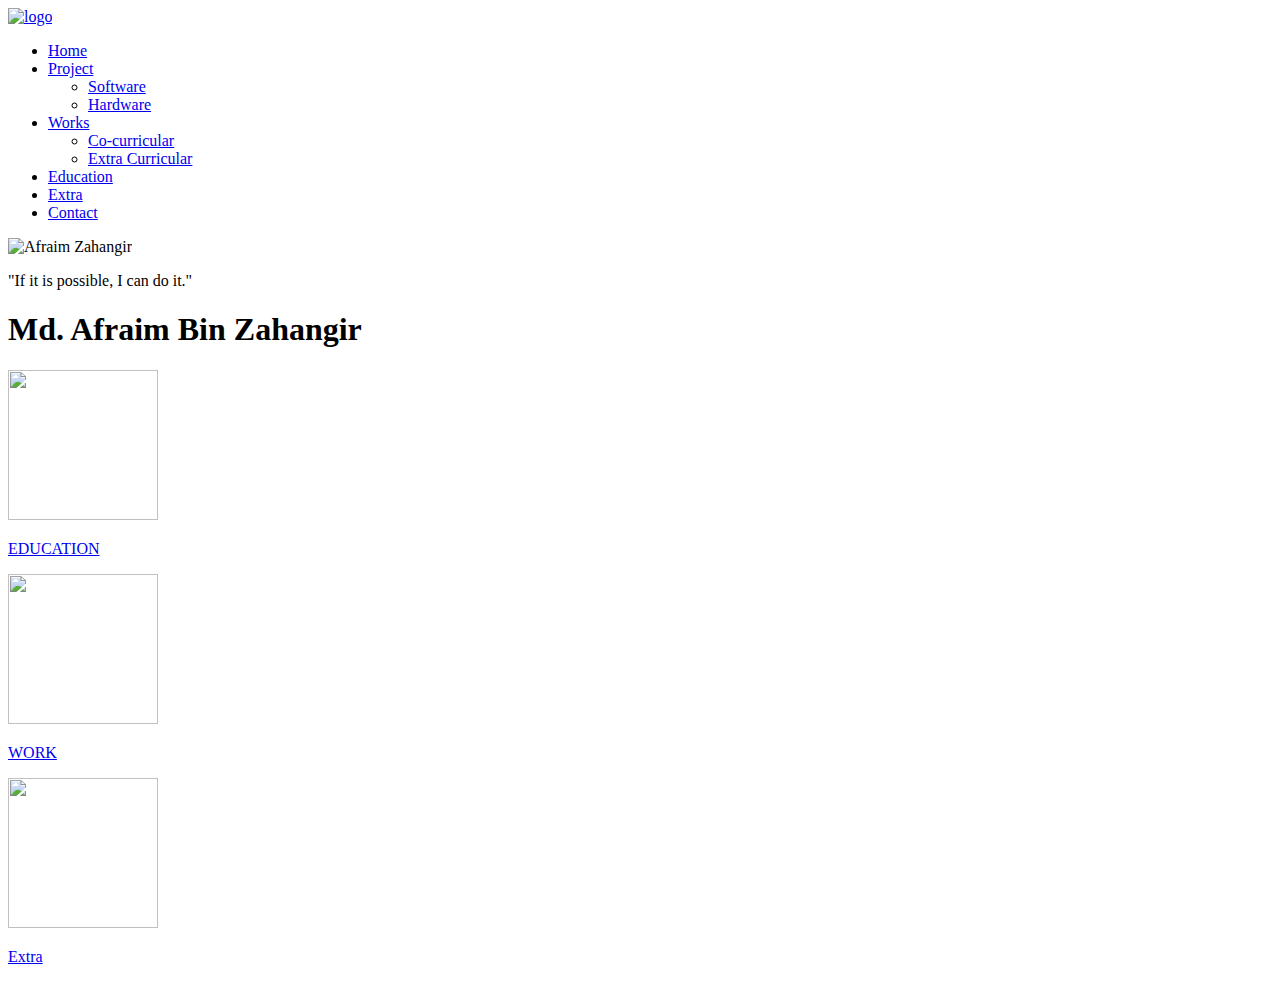
==== index.html @ 6c6911bf "Basic file of the Personal Website" ====
<!DOCTYPE html>
<html>
    <head>
        <meta charset="UTF-8">
    <meta http-equiv="X-UA-Compatible" content="IE=edge">
    <meta name="viewport" content="width=device-width, initial-scale=1.0">
        <meta name="viewport" content="width=device-width, initial-scale=1.0">
        <link rel="icon" href="images/logo.png" type="image/gif" sizes="16x16">
        
        <title>
            Md. Afraim Bin Zahangir
        </title>
        <link rel="stylesheet" href="css/style.css">
    </head>

    <body>
        <nav>
            <a class="logo" href="index.html" draggable="false"><img src="images/logo2.png" alt="logo" width="80" height="80" draggable="false"></a>
            <ul>
                <li class="mainlist"><a href="index.html" class="active" >Home</a></li>
                <li class="mainlist"><a href="htmls/project.html">Project</a>
                    <ul class="u1">
                        <li class="extra"><a class="extra1" href="#">Software</a></li>
                        <li class="extra"><a class="extra1" href="#">Hardware</a></li>
                    </ul>
                </li>
                <li class="mainlist">
                <a href="htmls/work.html">Works</a>
                    <ul class="u2">
                        <li class="extra"><a class="extra2" href="#">Co-curricular</a></li>
                        <li class="extra"><a class="extra2" href="#">Extra Curricular</a></li>
                    </ul>
                </li>
                <li class="mainlist"><a href="htmls/education.html">Education</a></li>
                <li class="mainlist"><a href="htmls/extra.html">Extra</a></li>
                <li class="mainlist"><a href="htmls/contact.html">Contact</a></li>
            </ul>
        </nav>



        <div class="image profile">
            <img src="images/afraim.png" width="350" alt="Afraim Zahangir" onContextMenu="return false;" draggable="false">
        </div>
        <div class="personal">
            <p>"If it is possible, I can do it."</p>
            <div class="info">
                <h1>Md. Afraim Bin Zahangir</h1>
            </div>
            <div class="card-view">
                <div class="card">
                    <a href="htmls/education.html" draggable="false">
                        <img src="images/edu.jpg" width="150" height="150" style="object-fit: cover;" onContextMenu="return false;" draggable="false">
                        <p class="catagory">EDUCATION</p>
                    </a>
                </div>
                <div class="card">
                    <a href="#" draggable="false">
                        <img src="images/work.jpeg" width="150" height="150" style="object-fit: cover;" onContextMenu="return false;" draggable="false">
                        <p class="catagory">WORK</p>
                    </a>
                </div>
                <div class="card">
                    <a href="#" draggable="false">
                        <img src="images/Extra.jpg" width="150" height="150" style="object-fit: cover;" onContextMenu="return false;" draggable="false">
                        <p class="catagory">Extra</p>
                    </a>
                </div> 
            </div>
        </div>

        

    </body>
</html>
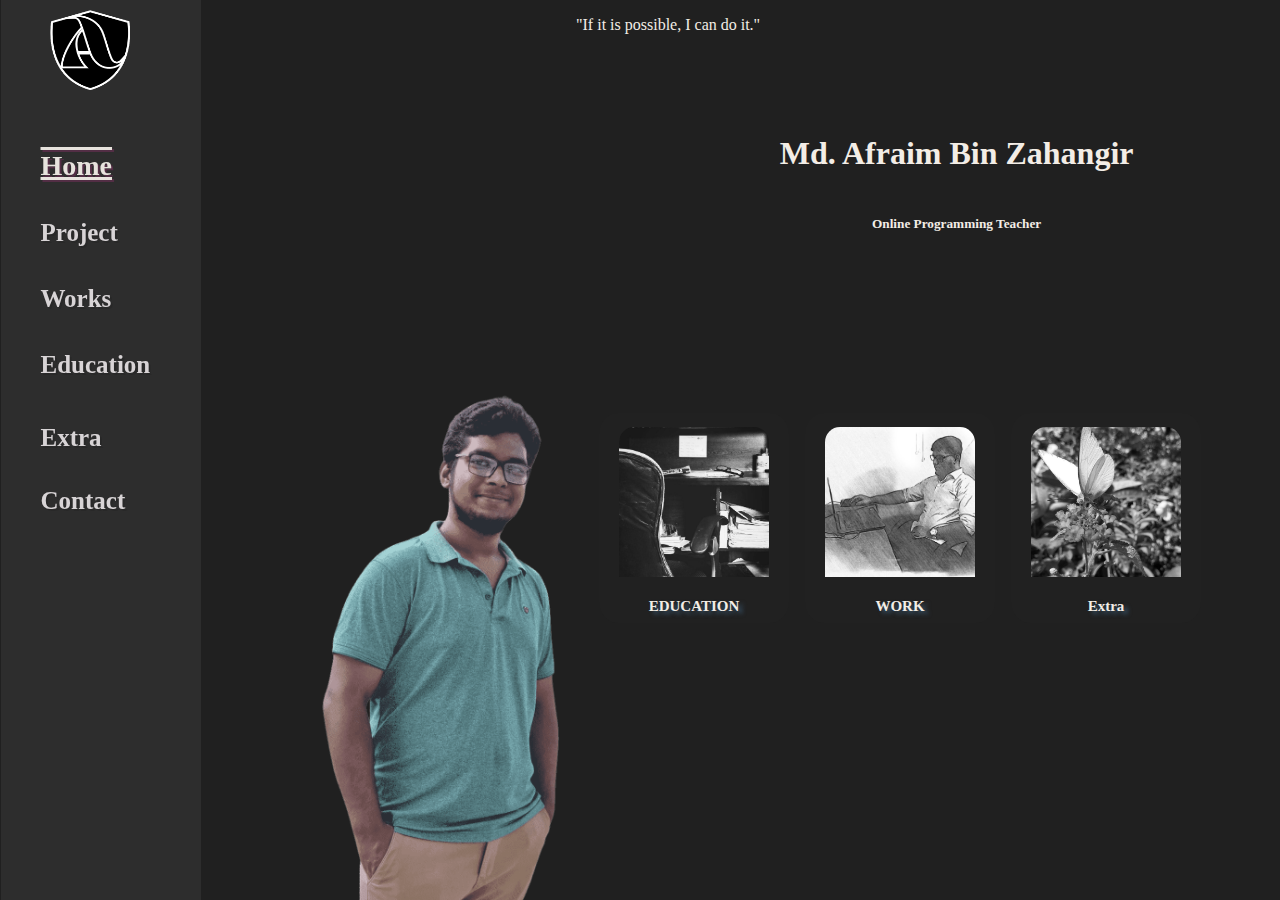
==== commit a1264677: "404 page" ====
--- a/index.html
+++ b/index.html
@@ -27,8 +27,8 @@
                 <li class="mainlist">
                 <a href="htmls/work.html">Works</a>
                     <ul class="u2">
-                        <li class="extra"><a class="extra2" href="#">Co-curricular</a></li>
-                        <li class="extra"><a class="extra2" href="#">Extra Curricular</a></li>
+                        <li class="extra"><a class="extra2" href="htmls/work.html#Cocurricular">Co-curricular</a></li>
+                        <li class="extra"><a class="extra2" href="htmls/work.html#ExtraCurricular">Extra Curricular</a></li>
                     </ul>
                 </li>
                 <li class="mainlist"><a href="htmls/education.html">Education</a></li>
@@ -43,9 +43,10 @@
             <img src="images/afraim.png" width="350" alt="Afraim Zahangir" onContextMenu="return false;" draggable="false">
         </div>
         <div class="personal">
-            <p>"If it is possible, I can do it."</p>
+            <p id="txt">"If it is possible, I can do it."</p>
             <div class="info">
                 <h1>Md. Afraim Bin Zahangir</h1>
+                <h5>Online Programming Teacher</h5>
             </div>
             <div class="card-view">
                 <div class="card">
@@ -55,7 +56,7 @@
                     </a>
                 </div>
                 <div class="card">
-                    <a href="#" draggable="false">
+                    <a href="htmls/work.html" draggable="false">
                         <img src="images/work.jpeg" width="150" height="150" style="object-fit: cover;" onContextMenu="return false;" draggable="false">
                         <p class="catagory">WORK</p>
                     </a>
--- a/css/style.css
+++ b/css/style.css
@@ -0,0 +1,384 @@
+body{
+    background-color: rgba(19, 19, 19, 0.945);
+    /* background-image: url(../images/background.gif); */
+    margin: 0px;
+    transition: 700ms ease-in-out;
+}
+.logo img{
+    position: fixed;
+    top: 10px;
+    left: 50px;
+    z-index: 1;
+}
+.logo{
+    text-decoration: none;
+}
+nav ul{
+    list-style-type: none;
+    width: 50px;
+    height: 100%;
+}
+.mainlist,a{
+    display: inline-block;
+    align-content: center;
+    padding: 5% 0% 25% 0%;
+    color: rgb(216, 212, 214);
+    font-weight: bolder;
+    font-size: 25px;
+    margin: 0;
+    text-decoration: none;
+    text-shadow: 2px 2px rgba(0, 0, 0, 0.103);
+}
+
+nav li .u1{
+    width: 250px;
+    visibility: hidden;
+    position: absolute;
+    top: 160px;
+    left: 15%;
+    padding-left: 0px;
+    margin-left: 0px;
+    z-index: -1;
+}
+nav li:hover .u1{
+    width: 250px;
+    height: min-content;
+    padding-left: 35px;
+    visibility: visible;
+    position: absolute;
+    top: 160px;
+    left: 42%;
+    z-index: -1;
+    display: flex;
+    flex-direction: column;
+    word-break: none;
+    transition: 800ms ease-in-out;
+    text-shadow: 2px 2px rgba(168, 49, 122, 0.308);
+}
+
+nav li .u2{
+    width: 250px;
+    visibility: hidden;
+    position: absolute;
+    top: 225px;
+    left: 15%;
+    z-index: -1;
+}
+nav li:hover .u2{
+    z-index: -1;
+    width: 250px;
+    height: min-content;
+    padding-left: 35px;
+    visibility: visible;
+    position: absolute;
+    top: 225px;
+    left: 42%;
+    display: flex;
+    flex-direction: column;
+    word-break: none;
+    transition: 800ms ease-in-out;
+    text-shadow: 2px 2px rgba(168, 49, 122, 0.308);
+}
+nav li ul a{
+    padding: 10%;
+    font-size: 20px;
+}
+nav li ul .extra1:hover{
+    font-size: 22px;
+}
+nav li ul .extra2:hover{
+    font-size: 22px;
+}
+.extra1,.extra{
+    background-color: transparent;
+}
+nav a:hover{
+    font-size: 30px;
+    display: inline-block;
+    color: rgb(231, 227, 221);
+    transition: 500ms ease-in-out;
+    text-shadow: 1px 1px rgba(168, 49, 122, 0.308);
+}
+.active{
+    display: inline-block;
+    color: rgb(231, 227, 221);
+    text-decoration: solid 3px overline underline;
+    transition: 500ms ease-in-out;
+    font-size: 28px;
+    text-shadow: 2px 2px rgba(168, 49, 122, 0.308);
+}
+nav{
+    position: fixed;
+    padding-top: 5%;
+    left: .5px;
+    display: block;
+    width: 200px;
+    height: 100%;
+    top: 0px;
+    bottom: 0px;
+    background-color: rgba(68, 68, 68, 0.363);
+}
+.profile img{
+    width: 15rem;
+    left: 25%;
+    bottom: 0%;
+    z-index: -1;
+    position: fixed;
+    filter: grayscale(30%);
+    -webkit-filter: grayscale(30%);
+}
+.info{
+    display: grid;
+    justify-items: center;
+    margin-top: 13%;
+    position: absolute;
+    top: 10%;
+    width: 577px;
+    left: 50%;
+}
+.info h1, h5 {
+    color: rgb(243, 237, 230);
+}
+.personal p{
+    color: rgb(243, 237, 230);
+}
+.personal{
+    position: absolute;
+    left: 45%;
+    height: 100vh;
+    align-items: center;
+}
+
+.card-view{
+    position: absolute;
+    left: 15px;
+    top: 45%;
+    display: flex;
+    
+}
+.card{
+    z-index: 1;
+    cursor: pointer;
+    border-radius: 10% 10% 10% 10%;
+    width: 180px;
+    text-align: center;
+    padding: 5px;
+    height: 200px;
+    margin: 0.5rem;
+    background-color: rgba(49, 48, 48, 0.089);
+}
+.card:hover{
+    height: 200px;
+    transform: translateY(-35px);
+    transition: 350ms ease-in-out;
+    -ms-transform: translateY(-35px);
+    background-color: rgba(131, 129, 130, 0.192);
+}
+.card img{
+    border-radius: 10% 10% 0% 0%;
+    -webkit-filter: grayscale(100%);
+    filter: grayscale(100%);
+}
+
+.card:hover .catagory{
+    color: rgb(216, 212, 214);
+    text-shadow: 4px 3px 4px #38546B;
+    font-weight: bolder;
+    font-size: 20px;
+    position: relative;
+    transition: 550ms ease-in-out;
+    transform: translateY(-25px);
+}
+.catagory{
+    color: rgb(216, 212, 214);
+    text-shadow: 4px 3px 4px #38546B;
+    font-weight: bolder;
+    font-size: 15px;
+}
+
+.card a{
+    text-decoration: none;
+    box-decoration-break: none;
+}
+.main{
+    display: flex;
+}
+
+.objective{
+    top: 0px;
+    margin-left: 250px;
+    color:  rgb(216, 212, 214);
+    padding: 0;
+}
+.flex-item {
+    width: 50vw;
+    height: 11rem;
+    background-color: #3d3d3d;
+    margin: 0.5em 1em 0 1%;
+    padding: .5em 0 0 2em;
+    border-radius: 50px;
+}
+.flex {
+    display: flex;
+    justify-content: space-around;
+    margin: 1rem;
+}
+#Education{
+margin: 0;
+}
+h3 {
+    display: block;
+    font-size: 1.17em;
+    margin-block-start: 1em;
+    margin-block-end: 1em;
+    margin-inline-start: 0px;
+    margin-inline-end: 0px;
+    font-weight: bold;
+}
+.title{
+    display: flex;
+    justify-content: center;
+}
+.flex-container {
+    display: flex;
+    flex-direction: row;
+    gap: 4rem;
+    justify-content: space-evenly;
+    margin-left: 2rem;
+}
+
+.Right-center{
+    width: 84vw;
+    height: auto;
+    position: relative;
+    color:rgb(216, 212, 214);
+    z-index: -1;
+}
+
+.Boxes{
+    margin-left: 18%;
+    margin-top: 10%;
+}
+
+
+@media screen and (max-width: 629px) {
+    
+    body{
+        transition: all 500ms ease-in-out;
+    }
+    nav{
+        position: absolute;
+        height: 100%;
+    }
+    nav a,li{
+        font-size: 15px;;
+    }
+    .profile img{
+        position: absolute;
+        width: 25%;
+        right: 20%;
+        left: 35%;
+        
+    }
+    .info.p,h1{
+        position: absolute;
+        top: 10%;
+        left:25%;
+    }
+    .card-view{
+        position: absolute;
+        left: 50%;
+        top: 55%;
+        display: flex;
+        flex-direction: column;
+    }
+    .card{
+        z-index: 1;
+        border-radius: 25% 25% 25% 25%;
+        width: 150px;
+        height: max-content;
+        margin-bottom: 2em;
+        margin-left: 60%;
+        background-color: rgb(226, 13, 13);
+    }
+    
+}
+
+@media screen and (max-width: 485px) {
+
+    body{
+        transition: all 500ms ease-in-out;
+    }
+    nav a,li{
+        display: block;
+        overflow: visible;
+        font-size: 15px;;
+        padding-top: 1%;
+        padding-left: 0.5%;
+
+    }
+    nav li:hover ul{
+        display: block;
+        visibility: visible;
+        position: absolute;
+        top:32%;
+        left: 25%;
+        transition: 800ms ease-in-out;
+        z-index: 1;
+        padding-left: 0px;
+        max-width: 160px;
+        background-color: rgba(68, 68, 68, 0.253);
+        text-shadow: 2px 2px rgba(168, 49, 122, 0.308);
+    }
+    nav{
+        z-index: -1;
+        height: 100%;
+        display: none;
+    }
+    .info.p,h1{
+        font-size: 25px;
+        position: absolute;
+        top: 6%;
+        left:35%;
+    }
+    
+    .profile img{
+        width: 35%;
+        z-index: 3;
+        position: fixed;
+        left: 0;
+        bottom: 0;
+    }
+    
+    .personal #txt{
+        position: fixed;
+        left: 0%;
+        width: 255px;
+        margin: 0%;
+    }
+    .info{
+        margin-top: 5%;
+        position: fixed;
+        top: 10%;
+        left: 0;
+        width: 450px;
+    }
+
+    .card-view{
+        position: absolute;
+        left: 50%;
+        top: 25%;
+        display: flex;
+        flex-direction: row;
+        scroll-behavior: smooth;
+    }
+    .card{
+        z-index: 1;
+        border-radius: 25% 25% 25% 25%;
+        width: 150px;
+        height: max-content;
+        margin-bottom: 2em;
+        margin-left: 60%;
+
+    }
+}